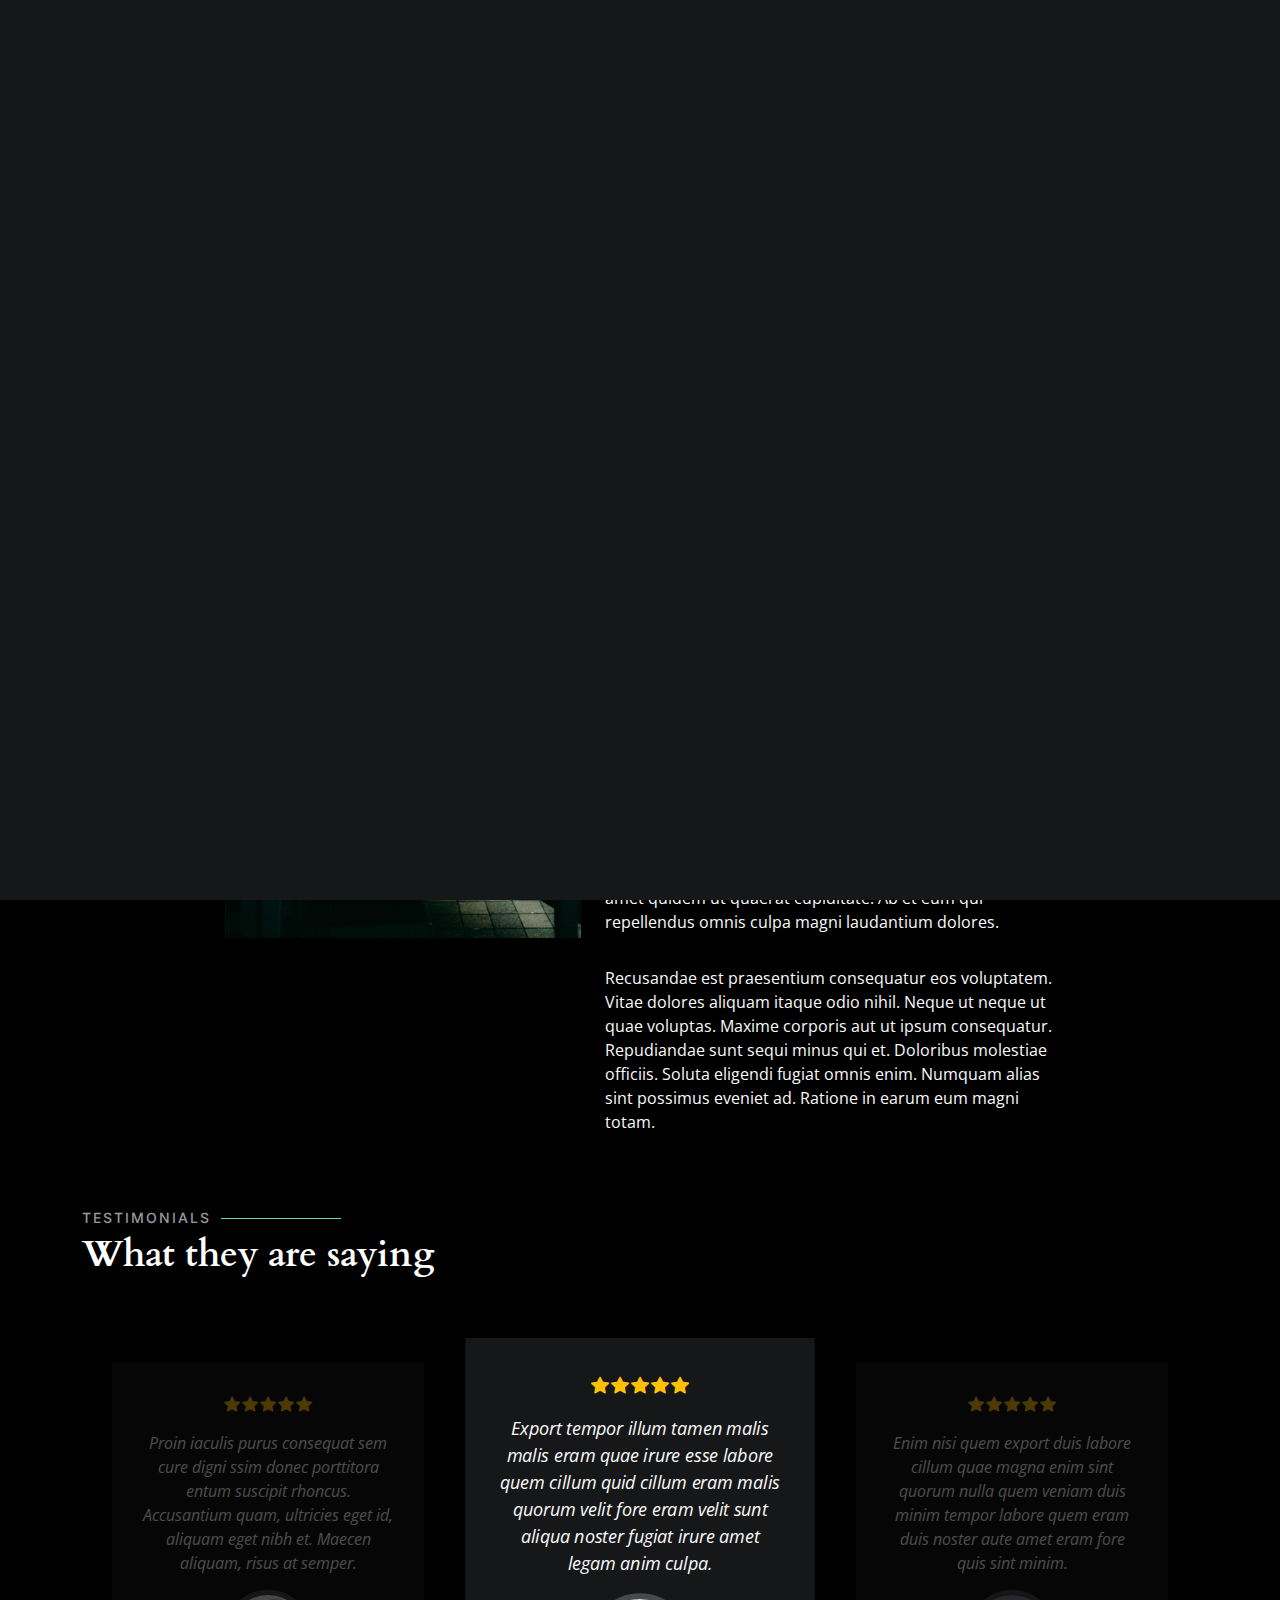
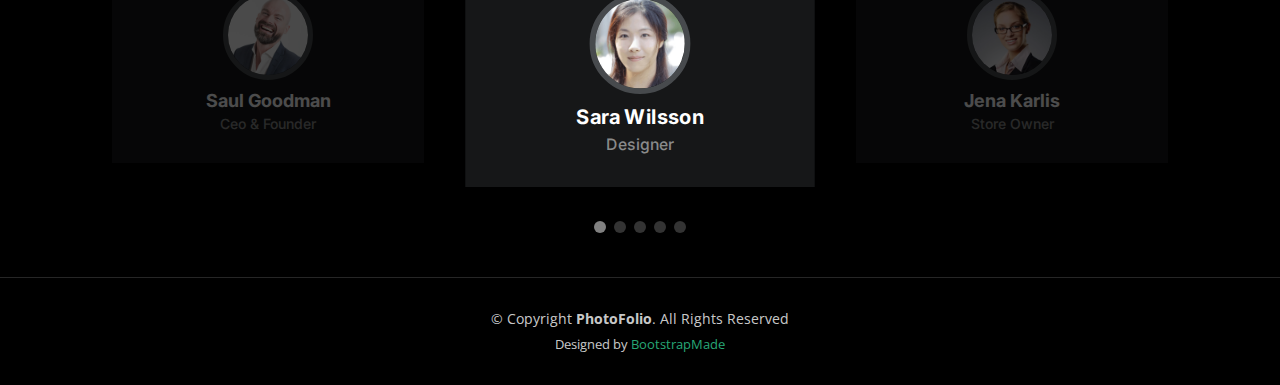
==== about.html @ 84d08a97 "first commit" ====
<!DOCTYPE html>
<html lang="en">

<head>
  <meta charset="utf-8">
  <meta content="width=device-width, initial-scale=1.0" name="viewport">

  <title>PhotoFolio Bootstrap Template - About</title>
  <meta content="" name="description">
  <meta content="" name="keywords">

  <!-- Favicons -->
  <link href="assets/img/favicon.png" rel="icon">
  <link href="assets/img/apple-touch-icon.png" rel="apple-touch-icon">

  <!-- Google Fonts -->
  <link rel="preconnect" href="https://fonts.googleapis.com">
  <link rel="preconnect" href="https://fonts.gstatic.com" crossorigin>
  <link href="https://fonts.googleapis.com/css2?family=Open+Sans:ital,wght@0,300;0,400;0,500;0,600;0,700;1,300;1,400;1,600;1,700&family=Inter:ital,wght@0,300;0,400;0,500;0,600;0,700;1,300;1,400;1,500;1,600;1,700&family=Cardo:ital,wght@0,400;0,700;1,400&display=swap" rel="stylesheet">

  <!-- Vendor CSS Files -->
  <link href="assets/vendor/bootstrap/css/bootstrap.min.css" rel="stylesheet">
  <link href="assets/vendor/bootstrap-icons/bootstrap-icons.css" rel="stylesheet">
  <link href="assets/vendor/swiper/swiper-bundle.min.css" rel="stylesheet">
  <link href="assets/vendor/glightbox/css/glightbox.min.css" rel="stylesheet">
  <link href="assets/vendor/aos/aos.css" rel="stylesheet">

  <!-- Template Main CSS File -->
  <link href="assets/css/main.css" rel="stylesheet">

  <!-- =======================================================
  * Template Name: PhotoFolio
  * Template URL: https://bootstrapmade.com/photofolio-bootstrap-photography-website-template/
  * Updated: Mar 17 2024 with Bootstrap v5.3.3
  * Author: BootstrapMade.com
  * License: https://bootstrapmade.com/license/
  ======================================================== -->
</head>

<body>

  <!-- ======= Header ======= -->
  <header id="header" class="header d-flex align-items-center fixed-top">
    <div class="container-fluid d-flex align-items-center justify-content-between">

      <a href="index.html" class="logo d-flex align-items-center  me-auto me-lg-0">
        <!-- Uncomment the line below if you also wish to use an image logo -->
        <!-- <img src="assets/img/logo.png" alt=""> -->
        <i class="bi bi-camera"></i>
        <h1>PhotoFolio</h1>
      </a>

      <nav id="navbar" class="navbar">
        <ul>
          <li><a href="index.html">Home</a></li>
          <li><a href="about.html" class="active">About</a></li>
          <li class="dropdown"><a href="#"><span>Gallery</span> <i class="bi bi-chevron-down dropdown-indicator"></i></a>
            <ul>
              <li><a href="gallery.html">Nature</a></li>
              <li><a href="gallery.html">People</a></li>
              <li><a href="gallery.html">Architecture</a></li>
              <li><a href="gallery.html">Animals</a></li>
              <li><a href="gallery.html">Sports</a></li>
              <li><a href="gallery.html">Travel</a></li>
              <li class="dropdown"><a href="#"><span>Sub Menu</span> <i class="bi bi-chevron-down dropdown-indicator"></i></a>
                <ul>
                  <li><a href="#">Sub Menu 1</a></li>
                  <li><a href="#">Sub Menu 2</a></li>
                  <li><a href="#">Sub Menu 3</a></li>
                </ul>
              </li>
            </ul>
          </li>
          <li><a href="services.html">Services</a></li>
          <li><a href="contact.html">Contact</a></li>
        </ul>
      </nav><!-- .navbar -->

      <div class="header-social-links">
        <a href="#" class="twitter"><i class="bi bi-twitter"></i></a>
        <a href="#" class="facebook"><i class="bi bi-facebook"></i></a>
        <a href="#" class="instagram"><i class="bi bi-instagram"></i></a>
        <a href="#" class="linkedin"><i class="bi bi-linkedin"></i></i></a>
      </div>
      <i class="mobile-nav-toggle mobile-nav-show bi bi-list"></i>
      <i class="mobile-nav-toggle mobile-nav-hide d-none bi bi-x"></i>

    </div>
  </header><!-- End Header -->

  <main id="main" data-aos="fade" data-aos-delay="1500">

    <!-- ======= End Page Header ======= -->
    <div class="page-header d-flex align-items-center">
      <div class="container position-relative">
        <div class="row d-flex justify-content-center">
          <div class="col-lg-6 text-center">
            <h2>About</h2>
            <p>Odio et unde deleniti. Deserunt numquam exercitationem. Officiis quo odio sint voluptas consequatur ut a odio voluptatem. Sit dolorum debitis veritatis natus dolores. Quasi ratione sint. Sit quaerat ipsum dolorem.</p>

            <a class="cta-btn" href="contact.html">Available for hire</a>

          </div>
        </div>
      </div>
    </div><!-- End Page Header -->

    <!-- ======= About Section ======= -->
    <section id="about" class="about">
      <div class="container">

        <div class="row gy-4 justify-content-center">
          <div class="col-lg-4">
            <img src="assets/img/profile-img.jpg" class="img-fluid" alt="">
          </div>
          <div class="col-lg-5 content">
            <h2>Professional Photographer from New York</h2>
            <p class="fst-italic py-3">
              Lorem ipsum dolor sit amet, consectetur adipiscing elit, sed do eiusmod tempor incididunt ut labore et dolore
              magna aliqua.
            </p>
            <div class="row">
              <div class="col-lg-6">
                <ul>
                  <li><i class="bi bi-chevron-right"></i> <strong>Birthday:</strong> <span>1 May 1995</span></li>
                  <li><i class="bi bi-chevron-right"></i> <strong>Website:</strong> <span>www.example.com</span></li>
                  <li><i class="bi bi-chevron-right"></i> <strong>Phone:</strong> <span>+123 456 7890</span></li>
                  <li><i class="bi bi-chevron-right"></i> <strong>City:</strong> <span>New York, USA</span></li>
                </ul>
              </div>
              <div class="col-lg-6">
                <ul>
                  <li><i class="bi bi-chevron-right"></i> <strong>Age:</strong> <span>30</span></li>
                  <li><i class="bi bi-chevron-right"></i> <strong>Degree:</strong> <span>Master</span></li>
                  <li><i class="bi bi-chevron-right"></i> <strong>PhEmailone:</strong> <span>email@example.com</span></li>
                  <li><i class="bi bi-chevron-right"></i> <strong>Freelance:</strong> <span>Available</span></li>
                </ul>
              </div>
            </div>
            <p class="py-3">
              Officiis eligendi itaque labore et dolorum mollitia officiis optio vero. Quisquam sunt adipisci omnis et ut. Nulla accusantium dolor incidunt officia tempore. Et eius omnis.
              Cupiditate ut dicta maxime officiis quidem quia. Sed et consectetur qui quia repellendus itaque neque. Aliquid amet quidem ut quaerat cupiditate. Ab et eum qui repellendus omnis culpa magni laudantium dolores.
            </p>
            <p class="m-0">
              Recusandae est praesentium consequatur eos voluptatem. Vitae dolores aliquam itaque odio nihil. Neque ut neque ut quae voluptas. Maxime corporis aut ut ipsum consequatur. Repudiandae sunt sequi minus qui et. Doloribus molestiae officiis.
              Soluta eligendi fugiat omnis enim. Numquam alias sint possimus eveniet ad. Ratione in earum eum magni totam.
            </p>
          </div>
        </div>

      </div>
    </section><!-- End About Section -->

    <!-- ======= Testimonials Section ======= -->
    <section id="testimonials" class="testimonials">
      <div class="container">

        <div class="section-header">
          <h2>Testimonials</h2>
          <p>What they are saying</p>
        </div>

        <div class="slides-3 swiper">
          <div class="swiper-wrapper">

            <div class="swiper-slide">
              <div class="testimonial-item">
                <div class="stars">
                  <i class="bi bi-star-fill"></i><i class="bi bi-star-fill"></i><i class="bi bi-star-fill"></i><i class="bi bi-star-fill"></i><i class="bi bi-star-fill"></i>
                </div>
                <p>
                  Proin iaculis purus consequat sem cure digni ssim donec porttitora entum suscipit rhoncus. Accusantium quam, ultricies eget id, aliquam eget nibh et. Maecen aliquam, risus at semper.
                </p>
                <div class="profile mt-auto">
                  <img src="assets/img/testimonials/testimonials-1.jpg" class="testimonial-img" alt="">
                  <h3>Saul Goodman</h3>
                  <h4>Ceo &amp; Founder</h4>
                </div>
              </div>
            </div><!-- End testimonial item -->

            <div class="swiper-slide">
              <div class="testimonial-item">
                <div class="stars">
                  <i class="bi bi-star-fill"></i><i class="bi bi-star-fill"></i><i class="bi bi-star-fill"></i><i class="bi bi-star-fill"></i><i class="bi bi-star-fill"></i>
                </div>
                <p>
                  Export tempor illum tamen malis malis eram quae irure esse labore quem cillum quid cillum eram malis quorum velit fore eram velit sunt aliqua noster fugiat irure amet legam anim culpa.
                </p>
                <div class="profile mt-auto">
                  <img src="assets/img/testimonials/testimonials-2.jpg" class="testimonial-img" alt="">
                  <h3>Sara Wilsson</h3>
                  <h4>Designer</h4>
                </div>
              </div>
            </div><!-- End testimonial item -->

            <div class="swiper-slide">
              <div class="testimonial-item">
                <div class="stars">
                  <i class="bi bi-star-fill"></i><i class="bi bi-star-fill"></i><i class="bi bi-star-fill"></i><i class="bi bi-star-fill"></i><i class="bi bi-star-fill"></i>
                </div>
                <p>
                  Enim nisi quem export duis labore cillum quae magna enim sint quorum nulla quem veniam duis minim tempor labore quem eram duis noster aute amet eram fore quis sint minim.
                </p>
                <div class="profile mt-auto">
                  <img src="assets/img/testimonials/testimonials-3.jpg" class="testimonial-img" alt="">
                  <h3>Jena Karlis</h3>
                  <h4>Store Owner</h4>
                </div>
              </div>
            </div><!-- End testimonial item -->

            <div class="swiper-slide">
              <div class="testimonial-item">
                <div class="stars">
                  <i class="bi bi-star-fill"></i><i class="bi bi-star-fill"></i><i class="bi bi-star-fill"></i><i class="bi bi-star-fill"></i><i class="bi bi-star-fill"></i>
                </div>
                <p>
                  Fugiat enim eram quae cillum dolore dolor amet nulla culpa multos export minim fugiat minim velit minim dolor enim duis veniam ipsum anim magna sunt elit fore quem dolore labore illum veniam.
                </p>
                <div class="profile mt-auto">
                  <img src="assets/img/testimonials/testimonials-4.jpg" class="testimonial-img" alt="">
                  <h3>Matt Brandon</h3>
                  <h4>Freelancer</h4>
                </div>
              </div>
            </div><!-- End testimonial item -->

            <div class="swiper-slide">
              <div class="testimonial-item">
                <div class="stars">
                  <i class="bi bi-star-fill"></i><i class="bi bi-star-fill"></i><i class="bi bi-star-fill"></i><i class="bi bi-star-fill"></i><i class="bi bi-star-fill"></i>
                </div>
                <p>
                  Quis quorum aliqua sint quem legam fore sunt eram irure aliqua veniam tempor noster veniam enim culpa labore duis sunt culpa nulla illum cillum fugiat legam esse veniam culpa fore nisi cillum quid.
                </p>
                <div class="profile mt-auto">
                  <img src="assets/img/testimonials/testimonials-5.jpg" class="testimonial-img" alt="">
                  <h3>John Larson</h3>
                  <h4>Entrepreneur</h4>
                </div>
              </div>
            </div><!-- End testimonial item -->

          </div>
          <div class="swiper-pagination"></div>
        </div>

      </div>
    </section><!-- End Testimonials Section -->

  </main><!-- End #main -->

  <!-- ======= Footer ======= -->
  <footer id="footer" class="footer">
    <div class="container">
      <div class="copyright">
        &copy; Copyright <strong><span>PhotoFolio</span></strong>. All Rights Reserved
      </div>
      <div class="credits">
        <!-- All the links in the footer should remain intact. -->
        <!-- You can delete the links only if you purchased the pro version. -->
        <!-- Licensing information: https://bootstrapmade.com/license/ -->
        <!-- Purchase the pro version with working PHP/AJAX contact form: https://bootstrapmade.com/photofolio-bootstrap-photography-website-template/ -->
        Designed by <a href="https://bootstrapmade.com/">BootstrapMade</a>
      </div>
    </div>
  </footer><!-- End Footer -->

  <a href="#" class="scroll-top d-flex align-items-center justify-content-center"><i class="bi bi-arrow-up-short"></i></a>

  <div id="preloader">
    <div class="line"></div>
  </div>

  <!-- Vendor JS Files -->
  <script src="assets/vendor/bootstrap/js/bootstrap.bundle.min.js"></script>
  <script src="assets/vendor/swiper/swiper-bundle.min.js"></script>
  <script src="assets/vendor/glightbox/js/glightbox.min.js"></script>
  <script src="assets/vendor/aos/aos.js"></script>
  <script src="assets/vendor/php-email-form/validate.js"></script>

  <!-- Template Main JS File -->
  <script src="assets/js/main.js"></script>

</body>

</html>
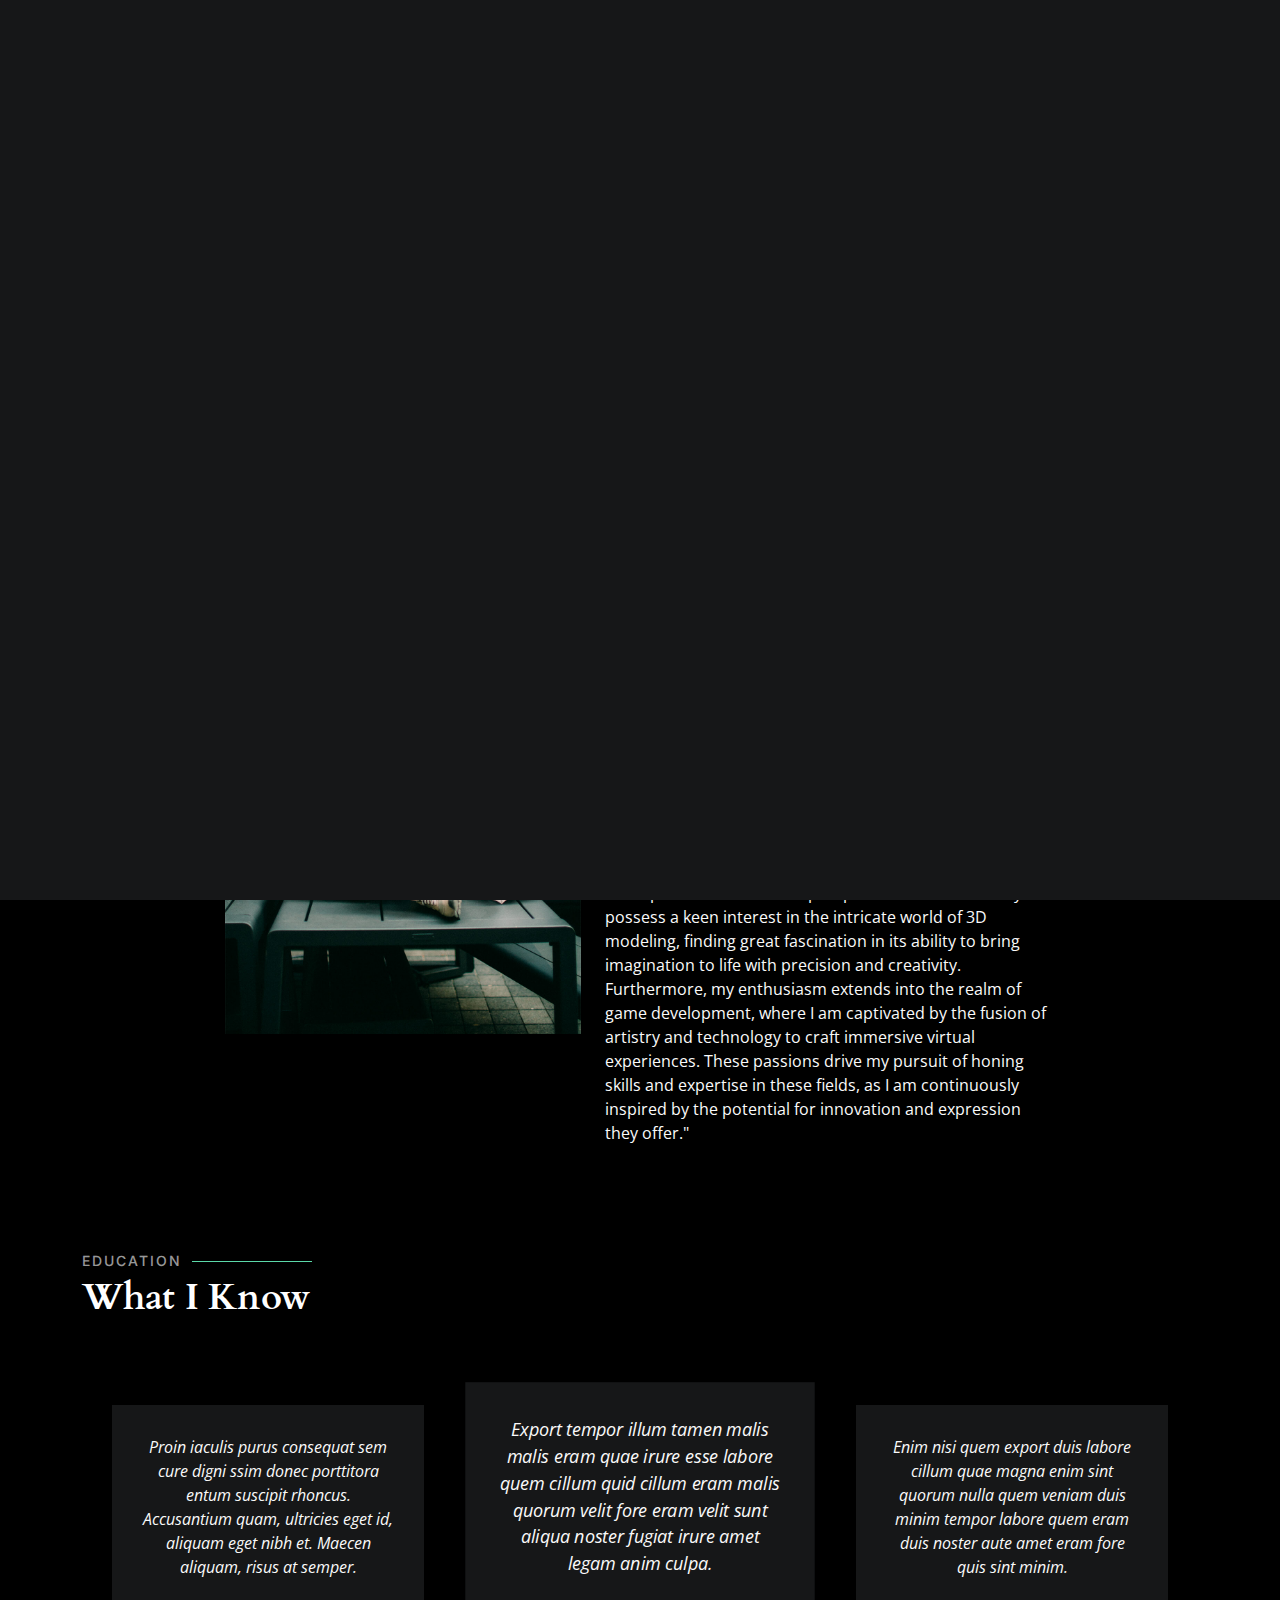
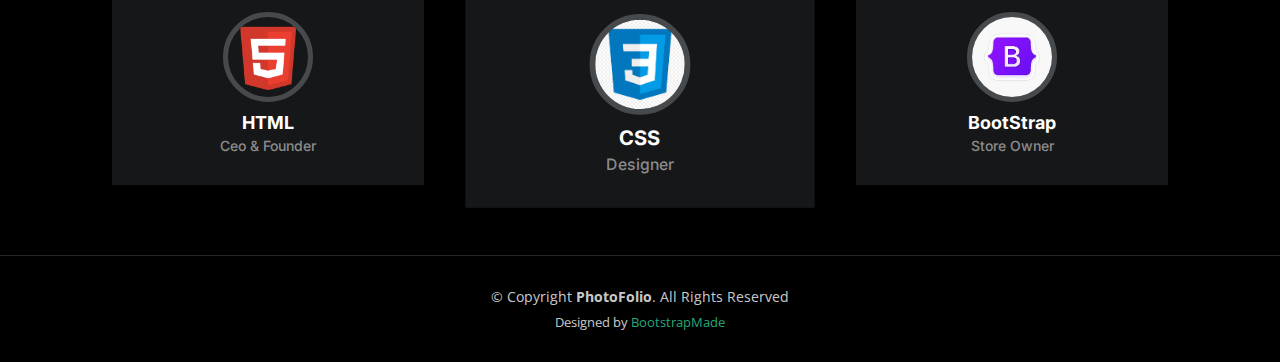
==== commit 671b671e: "About, Education, & Interests" ====
--- a/about.html
+++ b/about.html
@@ -47,30 +47,14 @@
         <!-- Uncomment the line below if you also wish to use an image logo -->
         <!-- <img src="assets/img/logo.png" alt=""> -->
         <i class="bi bi-camera"></i>
-        <h1>PhotoFolio</h1>
+        <h1>Web Design</h1>
       </a>
 
       <nav id="navbar" class="navbar">
         <ul>
-          <li><a href="index.html">Home</a></li>
-          <li><a href="about.html" class="active">About</a></li>
-          <li class="dropdown"><a href="#"><span>Gallery</span> <i class="bi bi-chevron-down dropdown-indicator"></i></a>
-            <ul>
-              <li><a href="gallery.html">Nature</a></li>
-              <li><a href="gallery.html">People</a></li>
-              <li><a href="gallery.html">Architecture</a></li>
-              <li><a href="gallery.html">Animals</a></li>
-              <li><a href="gallery.html">Sports</a></li>
-              <li><a href="gallery.html">Travel</a></li>
-              <li class="dropdown"><a href="#"><span>Sub Menu</span> <i class="bi bi-chevron-down dropdown-indicator"></i></a>
-                <ul>
-                  <li><a href="#">Sub Menu 1</a></li>
-                  <li><a href="#">Sub Menu 2</a></li>
-                  <li><a href="#">Sub Menu 3</a></li>
-                </ul>
-              </li>
-            </ul>
-          </li>
+          <li><a href="index.html" class="active">Home</a></li>
+          <li><a href="about.html">About Me</a></li>
+          <li><a href="gallery.html"><span>gallery</span></a></li>
           <li><a href="services.html">Services</a></li>
           <li><a href="contact.html">Contact</a></li>
         </ul>
@@ -95,8 +79,8 @@
       <div class="container position-relative">
         <div class="row d-flex justify-content-center">
           <div class="col-lg-6 text-center">
-            <h2>About</h2>
-            <p>Odio et unde deleniti. Deserunt numquam exercitationem. Officiis quo odio sint voluptas consequatur ut a odio voluptatem. Sit dolorum debitis veritatis natus dolores. Quasi ratione sint. Sit quaerat ipsum dolorem.</p>
+            <h2>About Me</h2>
+            <p>Im Luke Rogan, a sophomore student with a genuine interest in the sciences. I find myself captivated by the world of 3D modeling while also exploring the realm of game development. During my downtime, I immerse myself in video games, finding both enjoyment and inspiration in their virtual worlds. Striving for excellence, I diligently maintain high grades across all my honors classes, driven by a strong commitment to academic growth and a thirst for knowledge within the scientific community.</p>
 
             <a class="cta-btn" href="contact.html">Available for hire</a>
 
@@ -114,37 +98,41 @@
             <img src="assets/img/profile-img.jpg" class="img-fluid" alt="">
           </div>
           <div class="col-lg-5 content">
-            <h2>Professional Photographer from New York</h2>
+            <h2>Student Web Designer</h2>
             <p class="fst-italic py-3">
-              Lorem ipsum dolor sit amet, consectetur adipiscing elit, sed do eiusmod tempor incididunt ut labore et dolore
-              magna aliqua.
+              Information about me and my intirests
             </p>
             <div class="row">
               <div class="col-lg-6">
                 <ul>
-                  <li><i class="bi bi-chevron-right"></i> <strong>Birthday:</strong> <span>1 May 1995</span></li>
+                  <li><i class="bi bi-chevron-right"></i> <strong>Birthday:</strong> <span>28 October 2007</span></li>
                   <li><i class="bi bi-chevron-right"></i> <strong>Website:</strong> <span>www.example.com</span></li>
-                  <li><i class="bi bi-chevron-right"></i> <strong>Phone:</strong> <span>+123 456 7890</span></li>
-                  <li><i class="bi bi-chevron-right"></i> <strong>City:</strong> <span>New York, USA</span></li>
+                  <li><i class="bi bi-chevron-right"></i> <strong>Phone:</strong> <span>+1 732 *** ****</span></li>
+                  <li><i class="bi bi-chevron-right"></i> <strong>City:</strong> <span>New Jersey, USA</span></li>
                 </ul>
               </div>
               <div class="col-lg-6">
                 <ul>
-                  <li><i class="bi bi-chevron-right"></i> <strong>Age:</strong> <span>30</span></li>
-                  <li><i class="bi bi-chevron-right"></i> <strong>Degree:</strong> <span>Master</span></li>
-                  <li><i class="bi bi-chevron-right"></i> <strong>PhEmailone:</strong> <span>email@example.com</span></li>
-                  <li><i class="bi bi-chevron-right"></i> <strong>Freelance:</strong> <span>Available</span></li>
+                  <li><i class="bi bi-chevron-right"></i> <strong>Age:</strong> <span>16</span></li>
+                  <li><i class="bi bi-chevron-right"></i> <strong>Degree:</strong> <span>NONE</span></li>
+                  <li><i class="bi bi-chevron-right"></i> <strong>Email:</strong> <span>126Lrogan@frhsd.com</span></li>
+                  <li><i class="bi bi-chevron-right"></i> <strong>Freelance:</strong> <span>No</span></li>
                 </ul>
               </div>
             </div>
             <p class="py-3">
-              Officiis eligendi itaque labore et dolorum mollitia officiis optio vero. Quisquam sunt adipisci omnis et ut. Nulla accusantium dolor incidunt officia tempore. Et eius omnis.
-              Cupiditate ut dicta maxime officiis quidem quia. Sed et consectetur qui quia repellendus itaque neque. Aliquid amet quidem ut quaerat cupiditate. Ab et eum qui repellendus omnis culpa magni laudantium dolores.
+              
+"interested in 3D modeling. interested in game development. " stretch this out and make it sound slightly more professional but not pompous
+ChatGPT
+Certainly!
+
+"I possess a keen interest in the intricate world of 3D modeling, finding great fascination in its ability to bring imagination to life with precision and creativity. Furthermore, my enthusiasm extends into the realm of game development, where I am captivated by the fusion of artistry and technology to craft immersive virtual experiences. These passions drive my pursuit of honing skills and expertise in these fields, as I am continuously inspired by the potential for innovation and expression they offer."
+
             </p>
-            <p class="m-0">
+            <!-- <p class="m-0">
               Recusandae est praesentium consequatur eos voluptatem. Vitae dolores aliquam itaque odio nihil. Neque ut neque ut quae voluptas. Maxime corporis aut ut ipsum consequatur. Repudiandae sunt sequi minus qui et. Doloribus molestiae officiis.
               Soluta eligendi fugiat omnis enim. Numquam alias sint possimus eveniet ad. Ratione in earum eum magni totam.
-            </p>
+            </p> -->
           </div>
         </div>
 
@@ -156,8 +144,8 @@
       <div class="container">
 
         <div class="section-header">
-          <h2>Testimonials</h2>
-          <p>What they are saying</p>
+          <h2>Education</h2>
+          <p>What I Know</p>
         </div>
 
         <div class="slides-3 swiper">
@@ -165,15 +153,15 @@
 
             <div class="swiper-slide">
               <div class="testimonial-item">
-                <div class="stars">
-                  <i class="bi bi-star-fill"></i><i class="bi bi-star-fill"></i><i class="bi bi-star-fill"></i><i class="bi bi-star-fill"></i><i class="bi bi-star-fill"></i>
-                </div>
+                <!-- <div class="stars">
+                  <i class="bi bi-star-fill"></i><i class="bi bi-star-fill"></i><i class="bi bi-star-fill"></i><i class="bi bi-star-fill"></i><i class="bi bi-star-fill"></i>
+                </div> -->
                 <p>
                   Proin iaculis purus consequat sem cure digni ssim donec porttitora entum suscipit rhoncus. Accusantium quam, ultricies eget id, aliquam eget nibh et. Maecen aliquam, risus at semper.
                 </p>
                 <div class="profile mt-auto">
-                  <img src="assets/img/testimonials/testimonials-1.jpg" class="testimonial-img" alt="">
-                  <h3>Saul Goodman</h3>
+                  <img src="assets/img/testimonials/html.png" class="testimonial-img" alt="">
+                  <h3>HTML</h3>
                   <h4>Ceo &amp; Founder</h4>
                 </div>
               </div>
@@ -181,15 +169,15 @@
 
             <div class="swiper-slide">
               <div class="testimonial-item">
-                <div class="stars">
-                  <i class="bi bi-star-fill"></i><i class="bi bi-star-fill"></i><i class="bi bi-star-fill"></i><i class="bi bi-star-fill"></i><i class="bi bi-star-fill"></i>
-                </div>
+                <!-- <div class="stars">
+                  <i class="bi bi-star-fill"></i><i class="bi bi-star-fill"></i><i class="bi bi-star-fill"></i><i class="bi bi-star-fill"></i><i class="bi bi-star-fill"></i>
+                </div> -->
                 <p>
                   Export tempor illum tamen malis malis eram quae irure esse labore quem cillum quid cillum eram malis quorum velit fore eram velit sunt aliqua noster fugiat irure amet legam anim culpa.
                 </p>
                 <div class="profile mt-auto">
-                  <img src="assets/img/testimonials/testimonials-2.jpg" class="testimonial-img" alt="">
-                  <h3>Sara Wilsson</h3>
+                  <img src="assets/img/testimonials/css.jpg" class="testimonial-img" alt="">
+                  <h3>CSS</h3>
                   <h4>Designer</h4>
                 </div>
               </div>
@@ -197,21 +185,21 @@
 
             <div class="swiper-slide">
               <div class="testimonial-item">
-                <div class="stars">
-                  <i class="bi bi-star-fill"></i><i class="bi bi-star-fill"></i><i class="bi bi-star-fill"></i><i class="bi bi-star-fill"></i><i class="bi bi-star-fill"></i>
-                </div>
+                <!-- <div class="stars">
+                  <i class="bi bi-star-fill"></i><i class="bi bi-star-fill"></i><i class="bi bi-star-fill"></i><i class="bi bi-star-fill"></i><i class="bi bi-star-fill"></i>
+                </div> -->
                 <p>
                   Enim nisi quem export duis labore cillum quae magna enim sint quorum nulla quem veniam duis minim tempor labore quem eram duis noster aute amet eram fore quis sint minim.
                 </p>
                 <div class="profile mt-auto">
-                  <img src="assets/img/testimonials/testimonials-3.jpg" class="testimonial-img" alt="">
-                  <h3>Jena Karlis</h3>
+                  <img src="assets/img/testimonials/bootstrap-logo.jpg" class="testimonial-img" alt="">
+                  <h3>BootStrap</h3>
                   <h4>Store Owner</h4>
                 </div>
               </div>
             </div><!-- End testimonial item -->
 
-            <div class="swiper-slide">
+            <!-- <div class="swiper-slide">
               <div class="testimonial-item">
                 <div class="stars">
                   <i class="bi bi-star-fill"></i><i class="bi bi-star-fill"></i><i class="bi bi-star-fill"></i><i class="bi bi-star-fill"></i><i class="bi bi-star-fill"></i>
@@ -225,9 +213,9 @@
                   <h4>Freelancer</h4>
                 </div>
               </div>
-            </div><!-- End testimonial item -->
-
-            <div class="swiper-slide">
+            </div>End testimonial item -->
+
+            <!-- <div class="swiper-slide">
               <div class="testimonial-item">
                 <div class="stars">
                   <i class="bi bi-star-fill"></i><i class="bi bi-star-fill"></i><i class="bi bi-star-fill"></i><i class="bi bi-star-fill"></i><i class="bi bi-star-fill"></i>
@@ -241,7 +229,7 @@
                   <h4>Entrepreneur</h4>
                 </div>
               </div>
-            </div><!-- End testimonial item -->
+            </div>End testimonial item -->
 
           </div>
           <div class="swiper-pagination"></div>
--- a/assets/css/main.css
+++ b/assets/css/main.css
@@ -680,7 +680,7 @@
 }
 
 .testimonials .swiper-slide {
-  opacity: 0.3;
+  /* opacity: 0.3; */
 }
 
 @media (max-width: 1199px) {
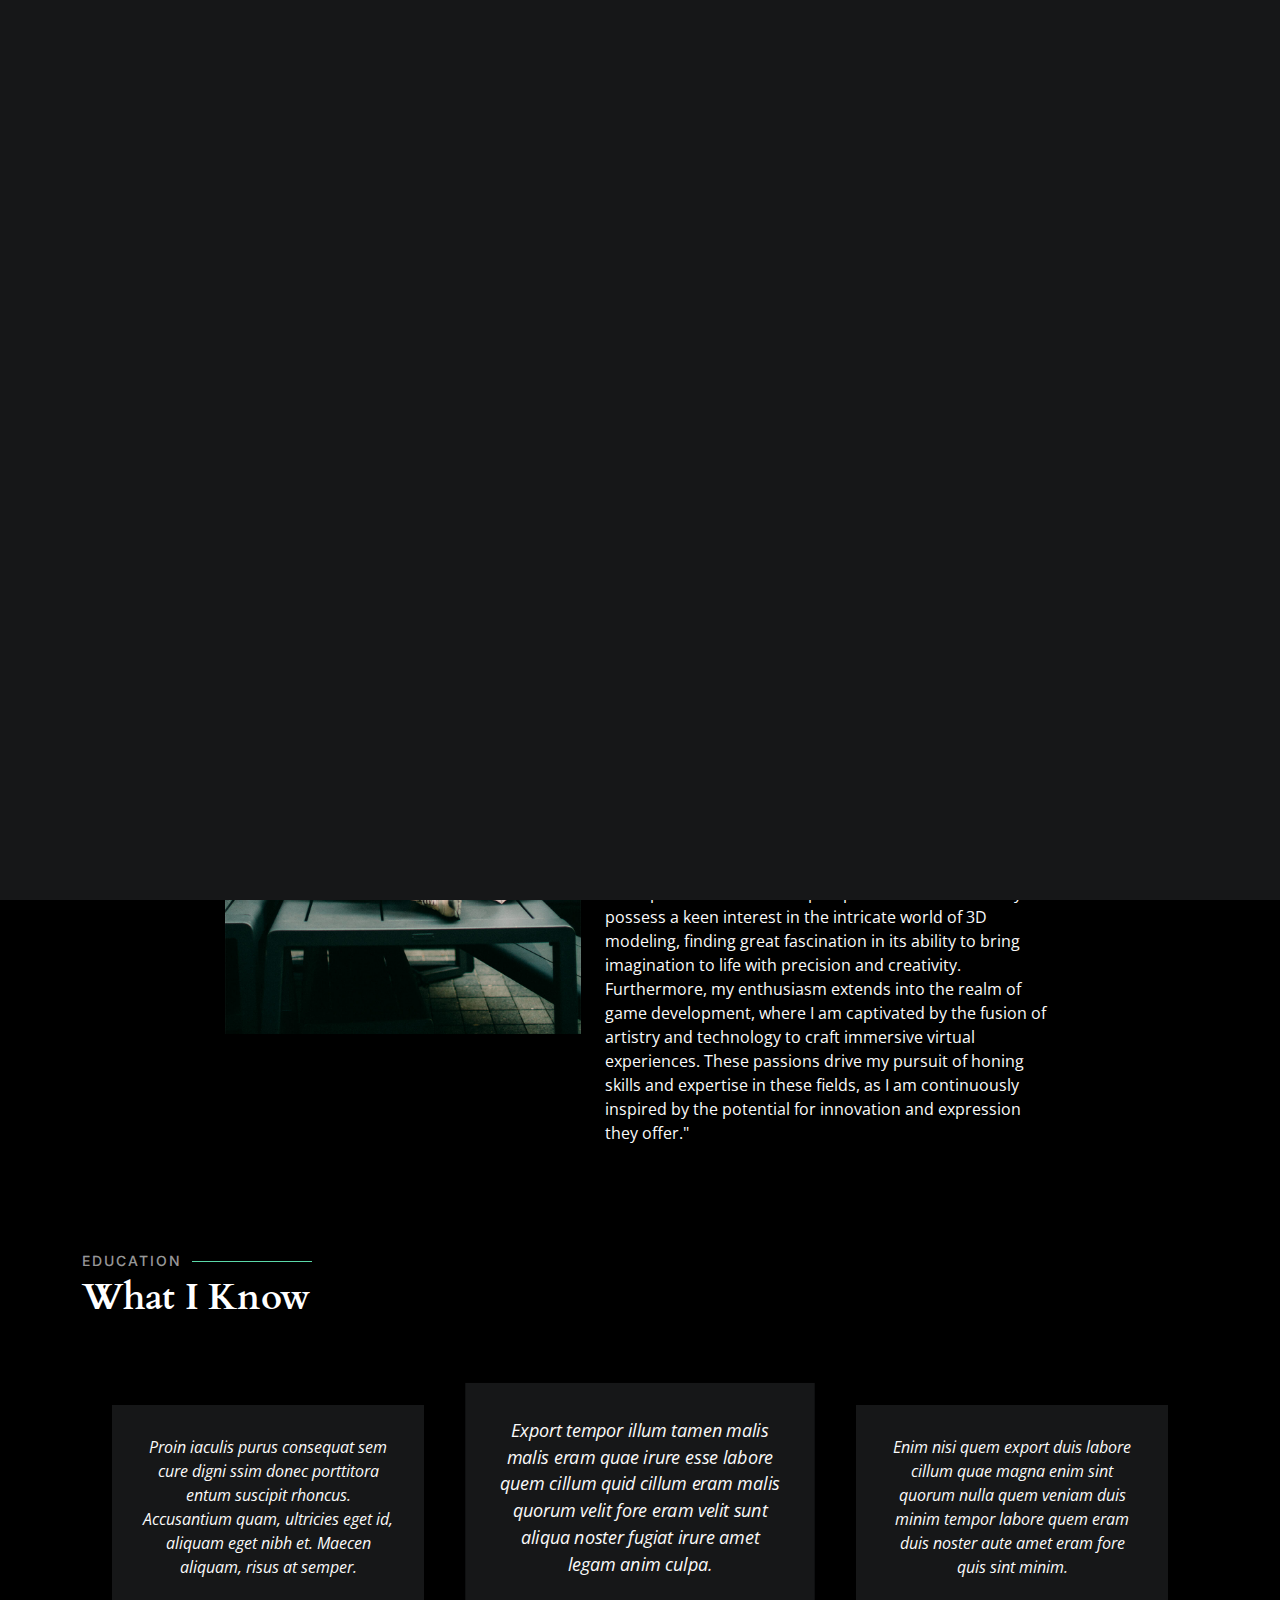
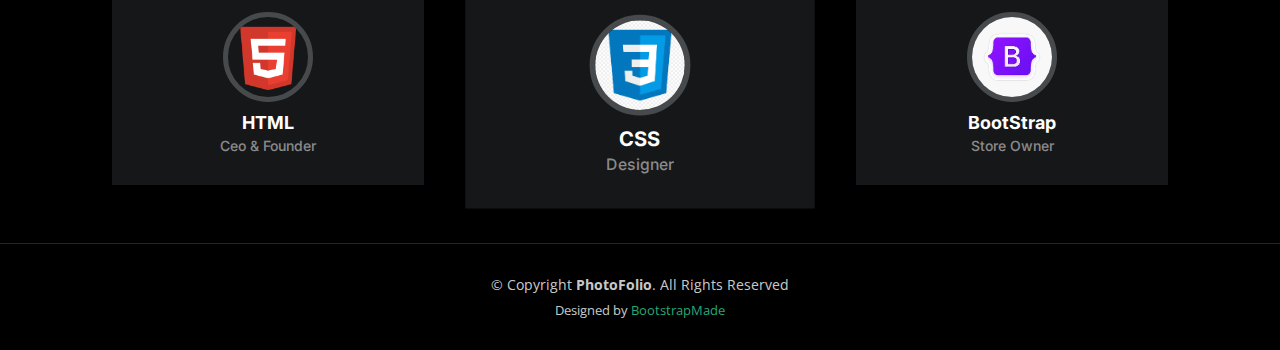
==== commit 97ba759c: "Work Section Complete" ====
--- a/about.html
+++ b/about.html
@@ -55,16 +55,12 @@
           <li><a href="index.html" class="active">Home</a></li>
           <li><a href="about.html">About Me</a></li>
           <li><a href="gallery.html"><span>gallery</span></a></li>
-          <li><a href="services.html">Services</a></li>
           <li><a href="contact.html">Contact</a></li>
         </ul>
       </nav><!-- .navbar -->
 
       <div class="header-social-links">
-        <a href="#" class="twitter"><i class="bi bi-twitter"></i></a>
-        <a href="#" class="facebook"><i class="bi bi-facebook"></i></a>
-        <a href="#" class="instagram"><i class="bi bi-instagram"></i></a>
-        <a href="#" class="linkedin"><i class="bi bi-linkedin"></i></i></a>
+        <a href="https://github.com/Lukerogan" target="_blank" class="github"><i class="bi bi-github"></i></a>
       </div>
       <i class="mobile-nav-toggle mobile-nav-show bi bi-list"></i>
       <i class="mobile-nav-toggle mobile-nav-hide d-none bi bi-x"></i>
--- a/assets/css/main.css
+++ b/assets/css/main.css
@@ -731,7 +731,8 @@
 }
 
 .gallery .gallery-links .preview-link,
-.gallery .gallery-links .details-link {
+.gallery .gallery-links .details-link, 
+.gallery .gallery-links .website-links {
   font-size: 20px;
   color: rgba(255, 255, 255, 0.5);
   transition: 0.3s;
@@ -740,7 +741,8 @@
 }
 
 .gallery .gallery-links .preview-link:hover,
-.gallery .gallery-links .details-link:hover {
+.gallery .gallery-links .details-link:hover, 
+.gallery .gallery-links .website-links:hover {
   color: #fff;
 }
 
@@ -754,7 +756,8 @@
 }
 
 .gallery .gallery-item:hover .preview-link,
-.gallery .gallery-item:hover .details-link {
+.gallery .gallery-item:hover .details-link,
+.gallery .gallery-item:hover  .website-links {
   margin-top: 0;
 }
 
@@ -774,6 +777,11 @@
 /*--------------------------------------------------------------
 # Gallery Single Section
 --------------------------------------------------------------*/
+.swiper-horizontal {
+  touch-action: pan-y;
+  height: 35vw;
+}
+
 .gallery-single .portfolio-details-slider img {
   width: 100%;
 }
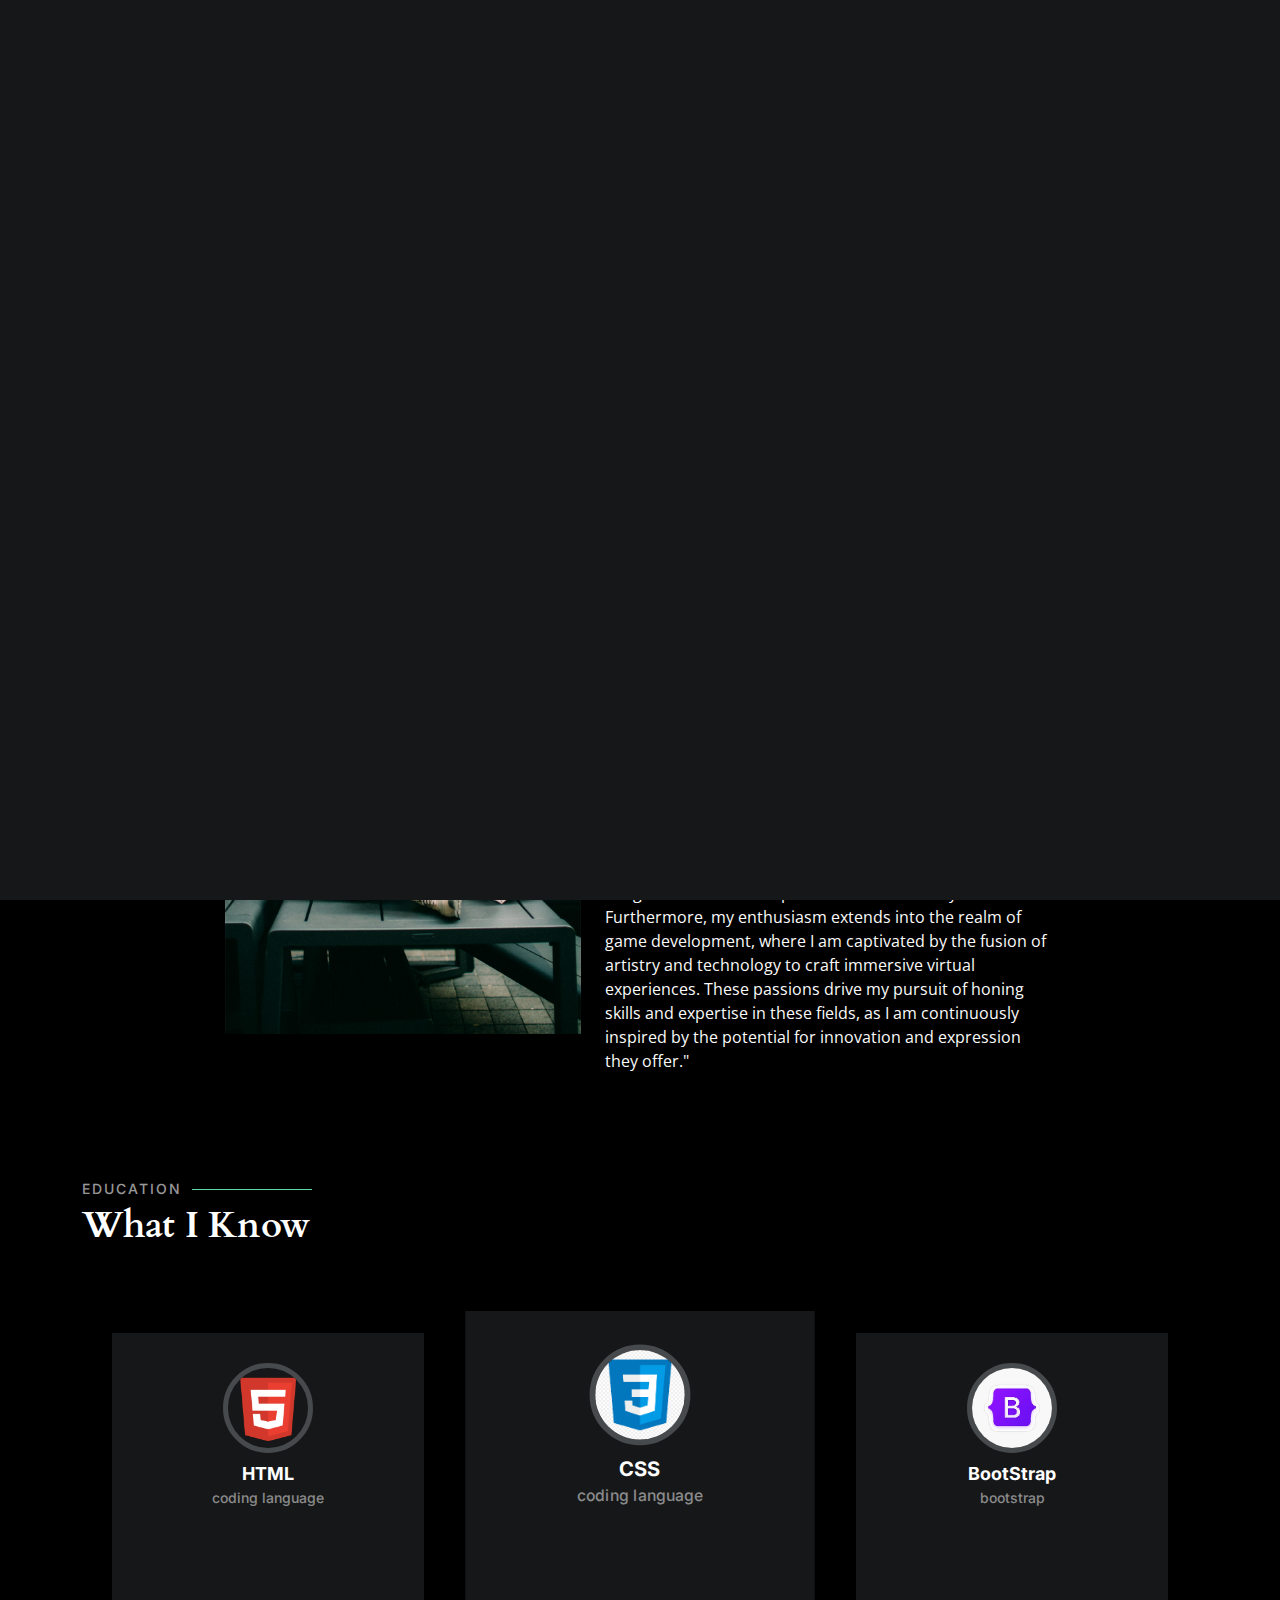
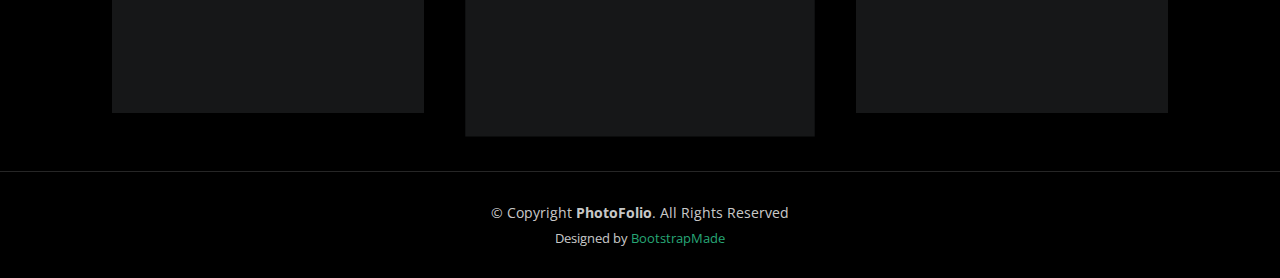
==== commit da75eca5: "Work Section Complete(2)" ====
--- a/about.html
+++ b/about.html
@@ -118,10 +118,6 @@
             </div>
             <p class="py-3">
               
-"interested in 3D modeling. interested in game development. " stretch this out and make it sound slightly more professional but not pompous
-ChatGPT
-Certainly!
-
 "I possess a keen interest in the intricate world of 3D modeling, finding great fascination in its ability to bring imagination to life with precision and creativity. Furthermore, my enthusiasm extends into the realm of game development, where I am captivated by the fusion of artistry and technology to craft immersive virtual experiences. These passions drive my pursuit of honing skills and expertise in these fields, as I am continuously inspired by the potential for innovation and expression they offer."
 
             </p>
@@ -152,13 +148,10 @@
                 <!-- <div class="stars">
                   <i class="bi bi-star-fill"></i><i class="bi bi-star-fill"></i><i class="bi bi-star-fill"></i><i class="bi bi-star-fill"></i><i class="bi bi-star-fill"></i>
                 </div> -->
-                <p>
-                  Proin iaculis purus consequat sem cure digni ssim donec porttitora entum suscipit rhoncus. Accusantium quam, ultricies eget id, aliquam eget nibh et. Maecen aliquam, risus at semper.
-                </p>
-                <div class="profile mt-auto">
+                <div class="profile">
                   <img src="assets/img/testimonials/html.png" class="testimonial-img" alt="">
                   <h3>HTML</h3>
-                  <h4>Ceo &amp; Founder</h4>
+                  <h4>coding language</h4>
                 </div>
               </div>
             </div><!-- End testimonial item -->
@@ -168,13 +161,11 @@
                 <!-- <div class="stars">
                   <i class="bi bi-star-fill"></i><i class="bi bi-star-fill"></i><i class="bi bi-star-fill"></i><i class="bi bi-star-fill"></i><i class="bi bi-star-fill"></i>
                 </div> -->
-                <p>
-                  Export tempor illum tamen malis malis eram quae irure esse labore quem cillum quid cillum eram malis quorum velit fore eram velit sunt aliqua noster fugiat irure amet legam anim culpa.
-                </p>
-                <div class="profile mt-auto">
+               
+                <div class="profile">
                   <img src="assets/img/testimonials/css.jpg" class="testimonial-img" alt="">
                   <h3>CSS</h3>
-                  <h4>Designer</h4>
+                  <h4>coding language</h4>
                 </div>
               </div>
             </div><!-- End testimonial item -->
@@ -184,13 +175,11 @@
                 <!-- <div class="stars">
                   <i class="bi bi-star-fill"></i><i class="bi bi-star-fill"></i><i class="bi bi-star-fill"></i><i class="bi bi-star-fill"></i><i class="bi bi-star-fill"></i>
                 </div> -->
-                <p>
-                  Enim nisi quem export duis labore cillum quae magna enim sint quorum nulla quem veniam duis minim tempor labore quem eram duis noster aute amet eram fore quis sint minim.
-                </p>
-                <div class="profile mt-auto">
+               
+                <div class="profile">
                   <img src="assets/img/testimonials/bootstrap-logo.jpg" class="testimonial-img" alt="">
                   <h3>BootStrap</h3>
-                  <h4>Store Owner</h4>
+                  <h4>bootstrap</h4>
                 </div>
               </div>
             </div><!-- End testimonial item -->
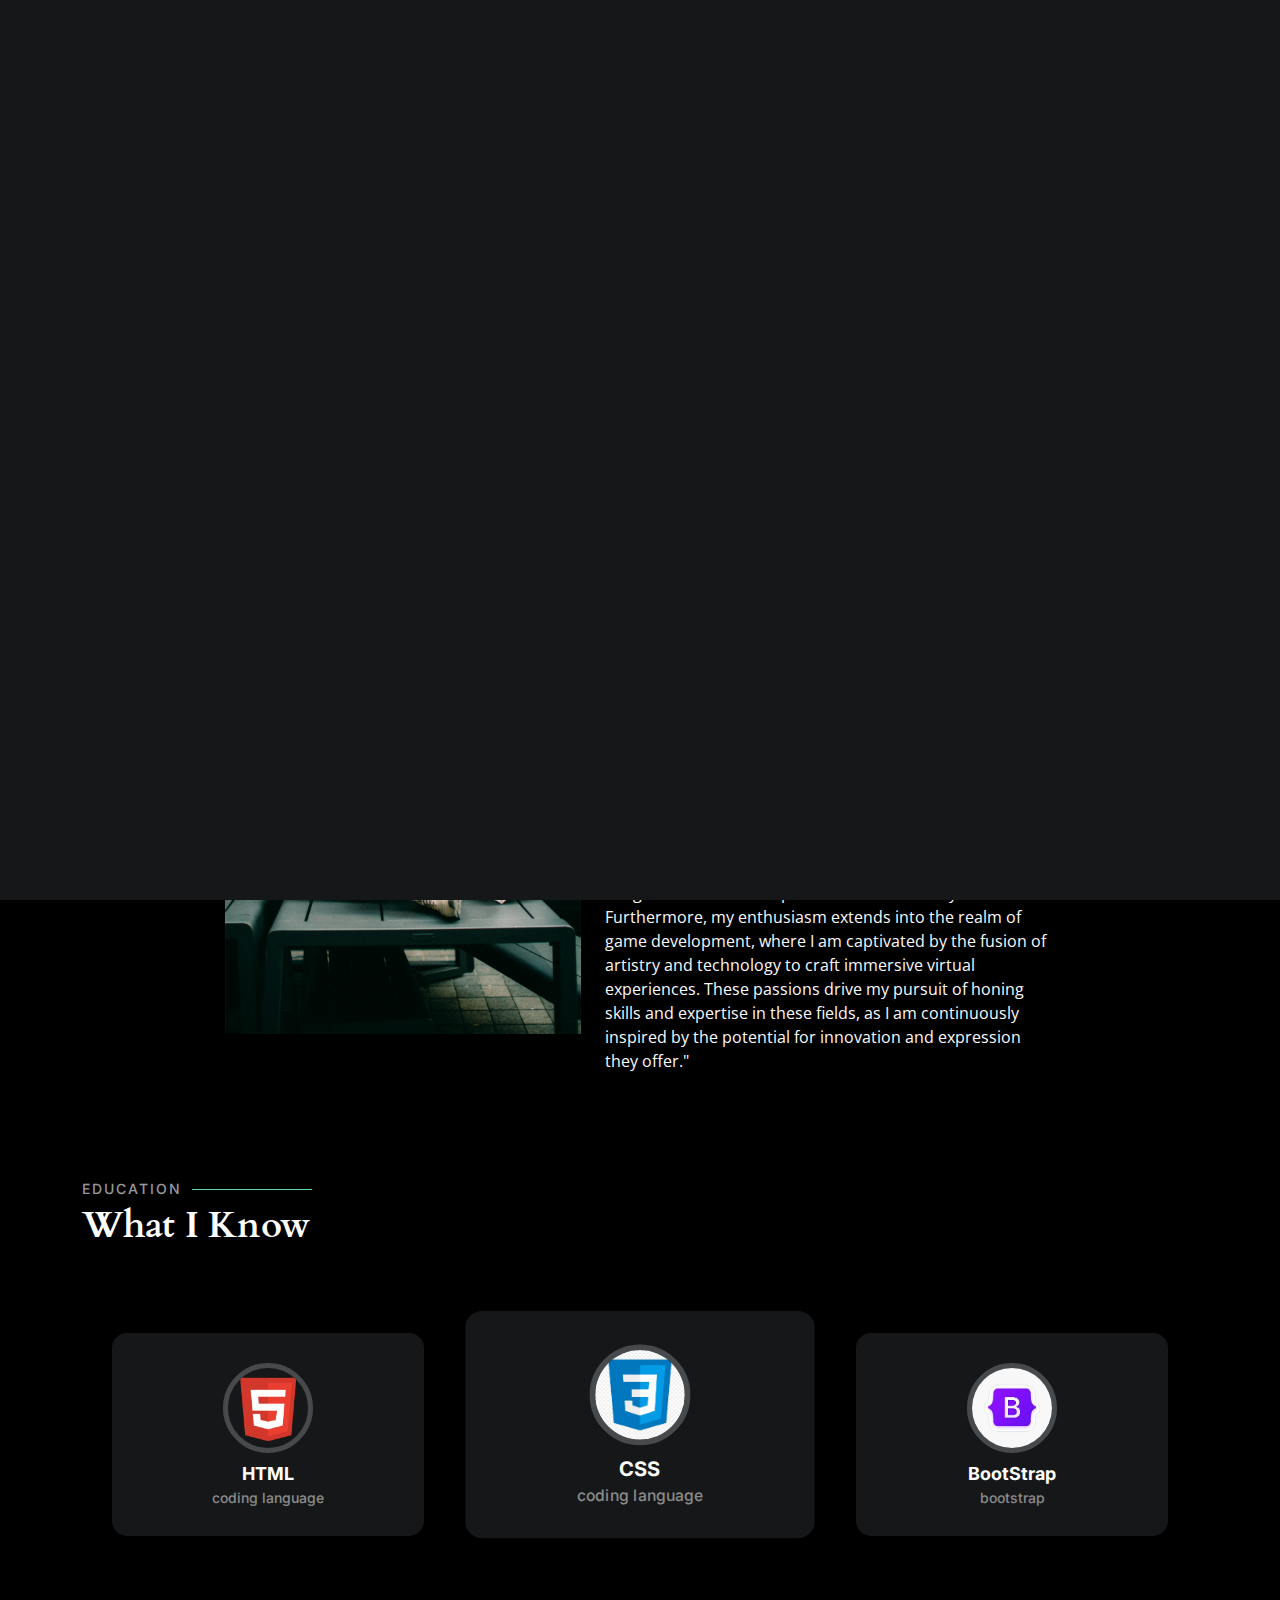
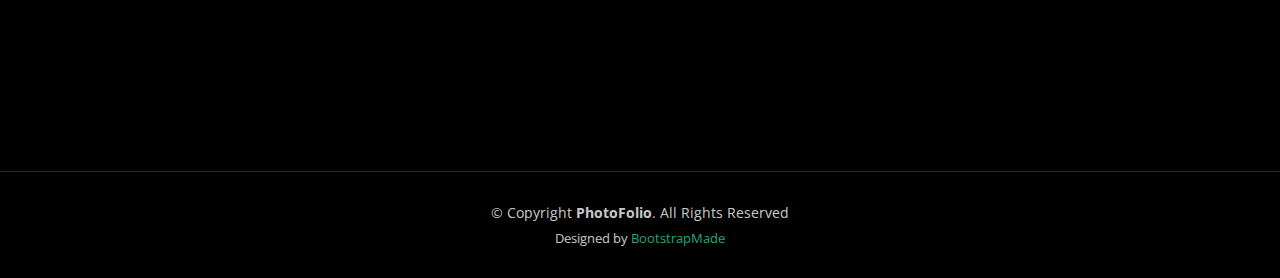
==== commit 9eb8bf9a: "Work Section Complete(3)" ====
--- a/about.html
+++ b/about.html
@@ -102,7 +102,7 @@
               <div class="col-lg-6">
                 <ul>
                   <li><i class="bi bi-chevron-right"></i> <strong>Birthday:</strong> <span>28 October 2007</span></li>
-                  <li><i class="bi bi-chevron-right"></i> <strong>Website:</strong> <span>www.example.com</span></li>
+                  <li><i class="bi bi-chevron-right"></i> <strong>Website:</strong> <span>github.com/Lukerogan</span></li>
                   <li><i class="bi bi-chevron-right"></i> <strong>Phone:</strong> <span>+1 732 *** ****</span></li>
                   <li><i class="bi bi-chevron-right"></i> <strong>City:</strong> <span>New Jersey, USA</span></li>
                 </ul>
--- a/assets/css/main.css
+++ b/assets/css/main.css
@@ -622,11 +622,12 @@
   padding: 30px;
   margin: 40px 30px;
   background: var(--color-secondary);
-  min-height: 320px;
+  /* min-height: 320px; */
   display: flex;
   flex-direction: column;
   text-align: center;
   transition: 0.3s;
+  border-radius: 15px;
 }
 
 .testimonials .testimonial-item .stars {
